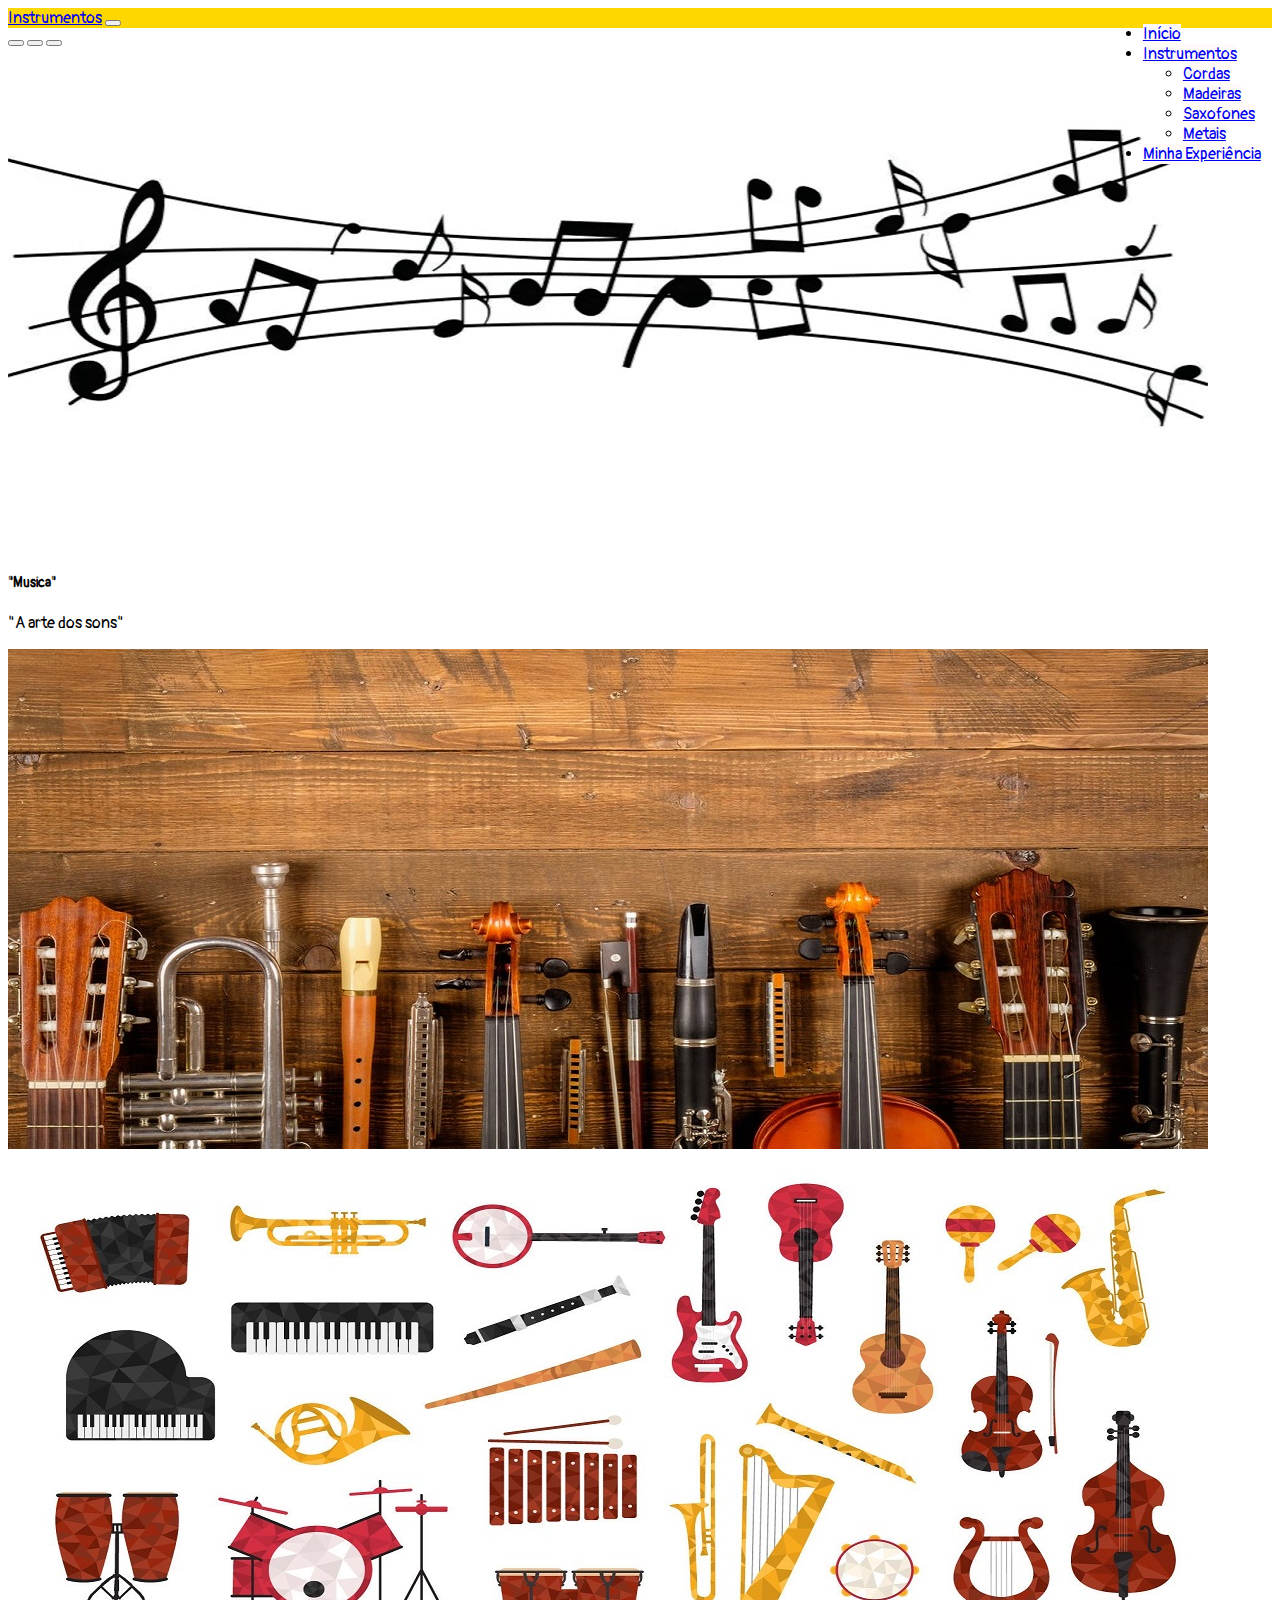
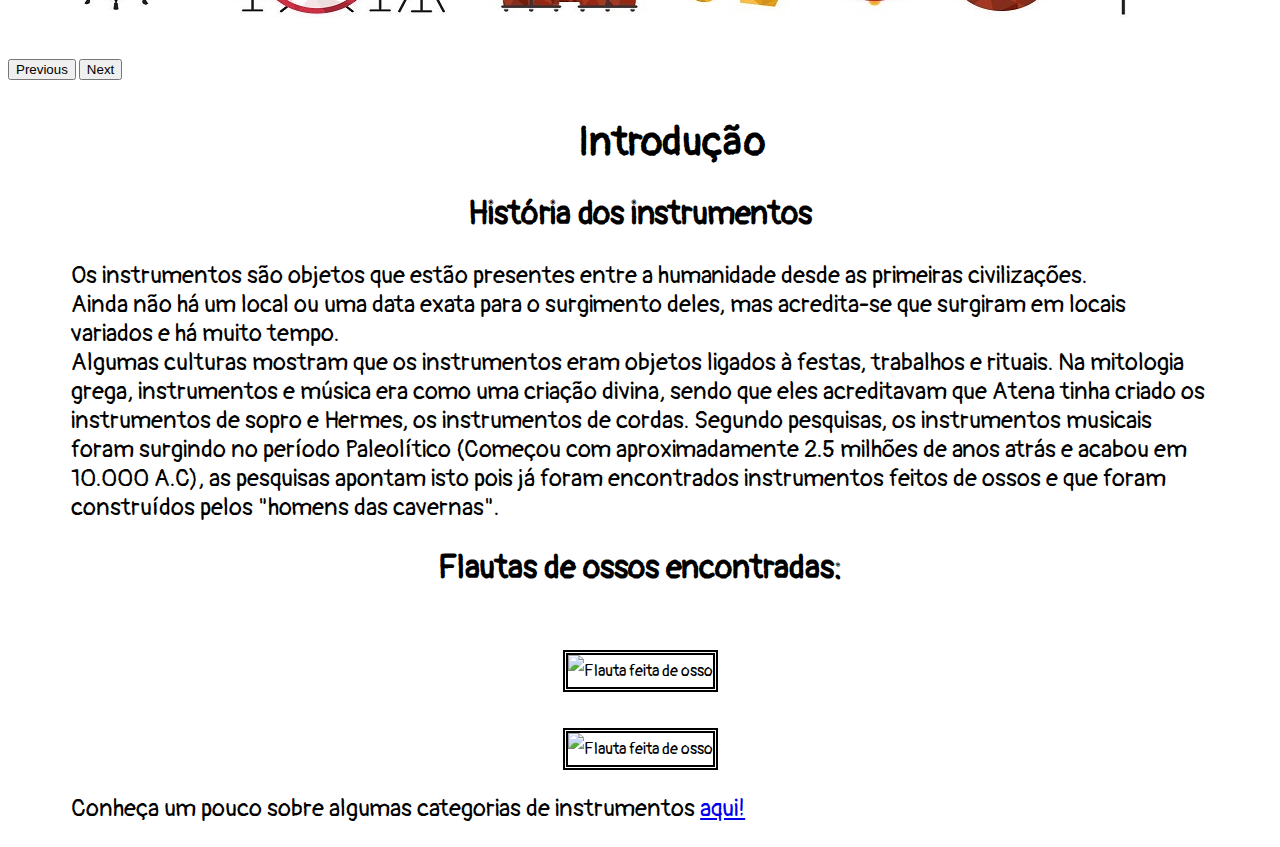
==== index.html @ 34596f2a "Add files via upload" ====
<!doctype html>
<html lang="en">
  <head>
    <!-- Required meta tags -->
    <meta charset="utf-8">
    <meta name="viewport" content="width=device-width, initial-scale=1">

    <!-- Bootstrap CSS -->
    <!-- <link href="https://cdn.jsdelivr.net/npm/bootstrap@5.1.3/dist/css/bootstrap.min.css" rel="stylesheet" integrity="sha384-1BmE4kWBq78iYhFldvKuhfTAU6auU8tT94WrHftjDbrCEXSU1oBoqyl2QvZ6jIW3" crossorigin="anonymous"> -->
    <link rel="stylesheet" href="css/bootstrap-grid.css">
    <link rel="stylesheet" href="css/bootstrap-reboot.css">
    <link rel="stylesheet" href="css/bootstrap-utilities.css">   
    <link rel="stylesheet" href="css/bootstrap.css">
    <link rel="stylesheet" href="css/style.css">
    <link rel="shortcut icon" href="img/favicon.png">
		<link href="https://fonts.googleapis.com/css2?family=Pangolin&display=swap" rel="stylesheet">
    <title>Paixão por Música</title>
  </head>
  <body>
    <nav class="navbar navbar-expand-lg navbar-light cor_fundo">
        <div class="container-fluid">
          <a class="navbar-brand" href="#">Instrumentos</a>
          <button class="navbar-toggler" type="button" data-bs-toggle="collapse" data-bs-target="#navbarSupportedContent" aria-controls="navbarSupportedContent" aria-expanded="false" aria-label="Toggle navigation">
            <span class="navbar-toggler-icon"></span>
          </button>
          <div class="collapse navbar-collapse testes" id="navbarSupportedContent">
            <ul class="navbar-nav me-auto mb-2 mb-lg-0">
              <li class="nav-item">
                <a class="nav-link active color" aria-current="page" href="#">Início</a>
              </li>
              <li class="nav-item dropdown">
                <a class="nav-link dropdown-toggle color" href="#" id="navbarDropdown" role="button" data-bs-toggle="dropdown" aria-expanded="false">
                  Instrumentos
                </a>
                <ul class="dropdown-menu" aria-labelledby="navbarDropdown">
                  <li><a class="dropdown-item color" href="cordas.html">Cordas</a></li>
                  <li><a class="dropdown-item color" href="#">Madeiras</a></li>
                  <li><a class="dropdown-item color" href="#">Saxofones</a></li>
                  <li><a class="dropdown-item color" href="#">Metais</a></li>
                </ul>
              </li>
              <li class="nav-item">
                <a class="nav-link color" href="#">Minha Experiência</a>
              </li>
            </ul>
          </div>
        </div>
    </nav>
    <div id="carouselExampleCaptions" class="carousel slide" data-bs-ride="carousel">
        <div class="carousel-indicators">
          <button type="button" data-bs-target="#carouselExampleCaptions" data-bs-slide-to="0" class="active" aria-current="true" aria-label="Slide 1"></button>
          <button type="button" data-bs-target="#carouselExampleCaptions" data-bs-slide-to="1" aria-label="Slide 2"></button>
          <button type="button" data-bs-target="#carouselExampleCaptions" data-bs-slide-to="2" aria-label="Slide 3"></button>
        </div>
        <div class="carousel-inner">
          <div class="carousel-item active">
            <img src="img/pgini/notasmusicais.jpg" class="d-block w-100" alt="...">
            <div class="carousel-caption d-none d-md-block">
              <h5 class="pcarrosel">"Musica"</h5>
              <p class="pcarrosel">"A arte dos sons"</p>
            </div>
          </div>
          <div class="carousel-item">
            <img src="img/pgini/instrumentos1.jpg" class="d-block w-100" alt="...">
          </div>
          <div class="carousel-item">
            <img src="img/pgini/instrumentos2.jpg" class="d-block w-100" alt="...">
          </div>
        </div>
        <button class="carousel-control-prev" type="button" data-bs-target="#carouselExampleCaptions" data-bs-slide="prev">
          <span class="carousel-control-prev-icon" aria-hidden="true"></span>
          <span class="visually-hidden">Previous</span>
        </button>
        <button class="carousel-control-next" type="button" data-bs-target="#carouselExampleCaptions" data-bs-slide="next">
          <span class="carousel-control-next-icon" aria-hidden="true"></span>
          <span class="visually-hidden">Next</span>
        </button>
    </div>
    <div class="conteudo">
        <h1 class="h1">Introdução</h1>
        <h2 class="h2">História dos instrumentos</h1>
        <div class="conteudo-paragrafo"> 
          <p>
            Os instrumentos são objetos que estão presentes entre a humanidade desde as primeiras civilizações.<br>
            Ainda não há um local ou uma data exata para o surgimento deles, mas acredita-se que surgiram em locais variados e há muito tempo.<br>
            Algumas culturas mostram que os instrumentos eram objetos ligados à festas, trabalhos e rituais. Na mitologia grega, instrumentos e música era como uma criação divina, sendo que eles acreditavam que Atena tinha criado os instrumentos de sopro e Hermes, os instrumentos de cordas.
            Segundo pesquisas, os instrumentos musicais foram surgindo no período Paleolítico (Começou com aproximadamente 2.5 milhões de anos atrás e acabou em 10.000 A.C), as pesquisas apontam isto pois já foram encontrados instrumentos feitos de ossos e que foram construídos pelos "homens das cavernas".<br>
          </p>
        </div>
        <h2 class="h2">
            Flautas de ossos encontradas:
        </h2>
        <figure>
          <div class="imgconteudo">
            <img class="img" src="img/conteudoimg/flauta.JPG" alt="Flauta feita de osso">
            <br>
            <img class="img" src="img/conteudoimg/flauta2.jpg" alt="Flauta feita de osso">
          </div>
        </figure>
        <p class="conteudo-paragrafo">Conheça um pouco sobre algumas categorias de instrumentos <a href="cordas.html"> aqui!</a></p>
        
        
    </div>  

    <!-- Optional JavaScript; choose one of the two! -->

    <!-- Option 1: Bootstrap Bundle with Popper -->
    <script src="https://cdn.jsdelivr.net/npm/bootstrap@5.1.3/dist/js/bootstrap.bundle.min.js" integrity="sha384-ka7Sk0Gln4gmtz2MlQnikT1wXgYsOg+OMhuP+IlRH9sENBO0LRn5q+8nbTov4+1p" crossorigin="anonymous"></script>

    <!-- Option 2: Separate Popper and Bootstrap JS -->
    <!--
    <script src="https://cdn.jsdelivr.net/npm/@popperjs/core@2.10.2/dist/umd/popper.min.js" integrity="sha384-7+zCNj/IqJ95wo16oMtfsKbZ9ccEh31eOz1HGyDuCQ6wgnyJNSYdrPa03rtR1zdB" crossorigin="anonymous"></script>
    <script src="https://cdn.jsdelivr.net/npm/bootstrap@5.1.3/dist/js/bootstrap.min.js" integrity="sha384-QJHtvGhmr9XOIpI6YVutG+2QOK9T+ZnN4kzFN1RtK3zEFEIsxhlmWl5/YESvpZ13" crossorigin="anonymous"></script>
    -->
  </body>
</html>
---- css/style.css ----
body{
    background-image: url(../img/background/fundo.png);
    font-family: 'Pangolin', cursive;
}
.conteudo{
    margin-top: 3%;
}
.h1{
    font-size: 2.5em;
    padding-left: 5%;
    text-align: center;
}
.h2{
    font-size: 2em;
    text-align: center;
}
.h3{
    font-size: 1.7em;
    text-align: center;
}
.cordasclass{
    margin-left: 10%;
    margin-right: 10%;
}
.conteudo-paragrafo{
    font-size: 1.5em;
    margin-left: 5%;
    margin-right: 5%;
}
.ante-lista{
    color: #921600;
}
.Obs{
    font-size: 25px;
	margin-top: 2%;
	margin-bottom: 2%;
	margin-left: 20%;
	margin-right: 20%;
	text-align: justify;
	line-height: 1.5;
    color: rgb(230, 41, 16);
}
.listatexto{
	font-size: 25px;
	text-decoration: underline;
	margin-top: 2%;
	margin-bottom: 2%;
	margin-left: 20%;
	margin-right: 20%;
	text-align: justify;
	line-height: 1.5;
	color: #ff0000;
}
.li{
    margin: 10px 0px;
}
.cor_fundo{
    background-color: gold;
}

.color{
    background-color: snow;
}
.pcarrosel{
    color: black;
}
.link{
    text-align: center;
}
figure{
    text-align: center;
    line-height: 2;
}
.img{
    border: 5px double;
    margin-top: 3%;
}

.imgconteudo img{
    transition: 0.5s;
}
.imgconteudo img:hover{
    transform: scale(1.2);
    transition: 0.5s;
}

@media screen and (min-width: 600px) {
    #galeria{
        display: flex;
		flex-direction: column;
		align-items: center;
    }
    #galeria .galeria{
        text-align: center;
    }
    .galeria{
        width: 40%;
        padding: 2%;
    }
}
@media screen and (min-width: 992px) {
    .testes{
        display: inline;
        position: absolute;
        right: 1.5%;
    }
    #galeria{
        flex-direction: row;
        flex-wrap: wrap;
        align-items: center;
    }
    #galeria .galeria{
        width: 30%;
        text-align: center;
    }
    
    
}

@media screen and (max-width: 800px){
    img{
        width: 40%;
        height: 40%;
    }   
    #galeria{
        display: flex;
		flex-direction: column;
		align-items: center;
    }
    #galeria .galeria{
        text-align: center;
    }
    .galeria{
        width: 80%;
        padding: 2%;
    }
}
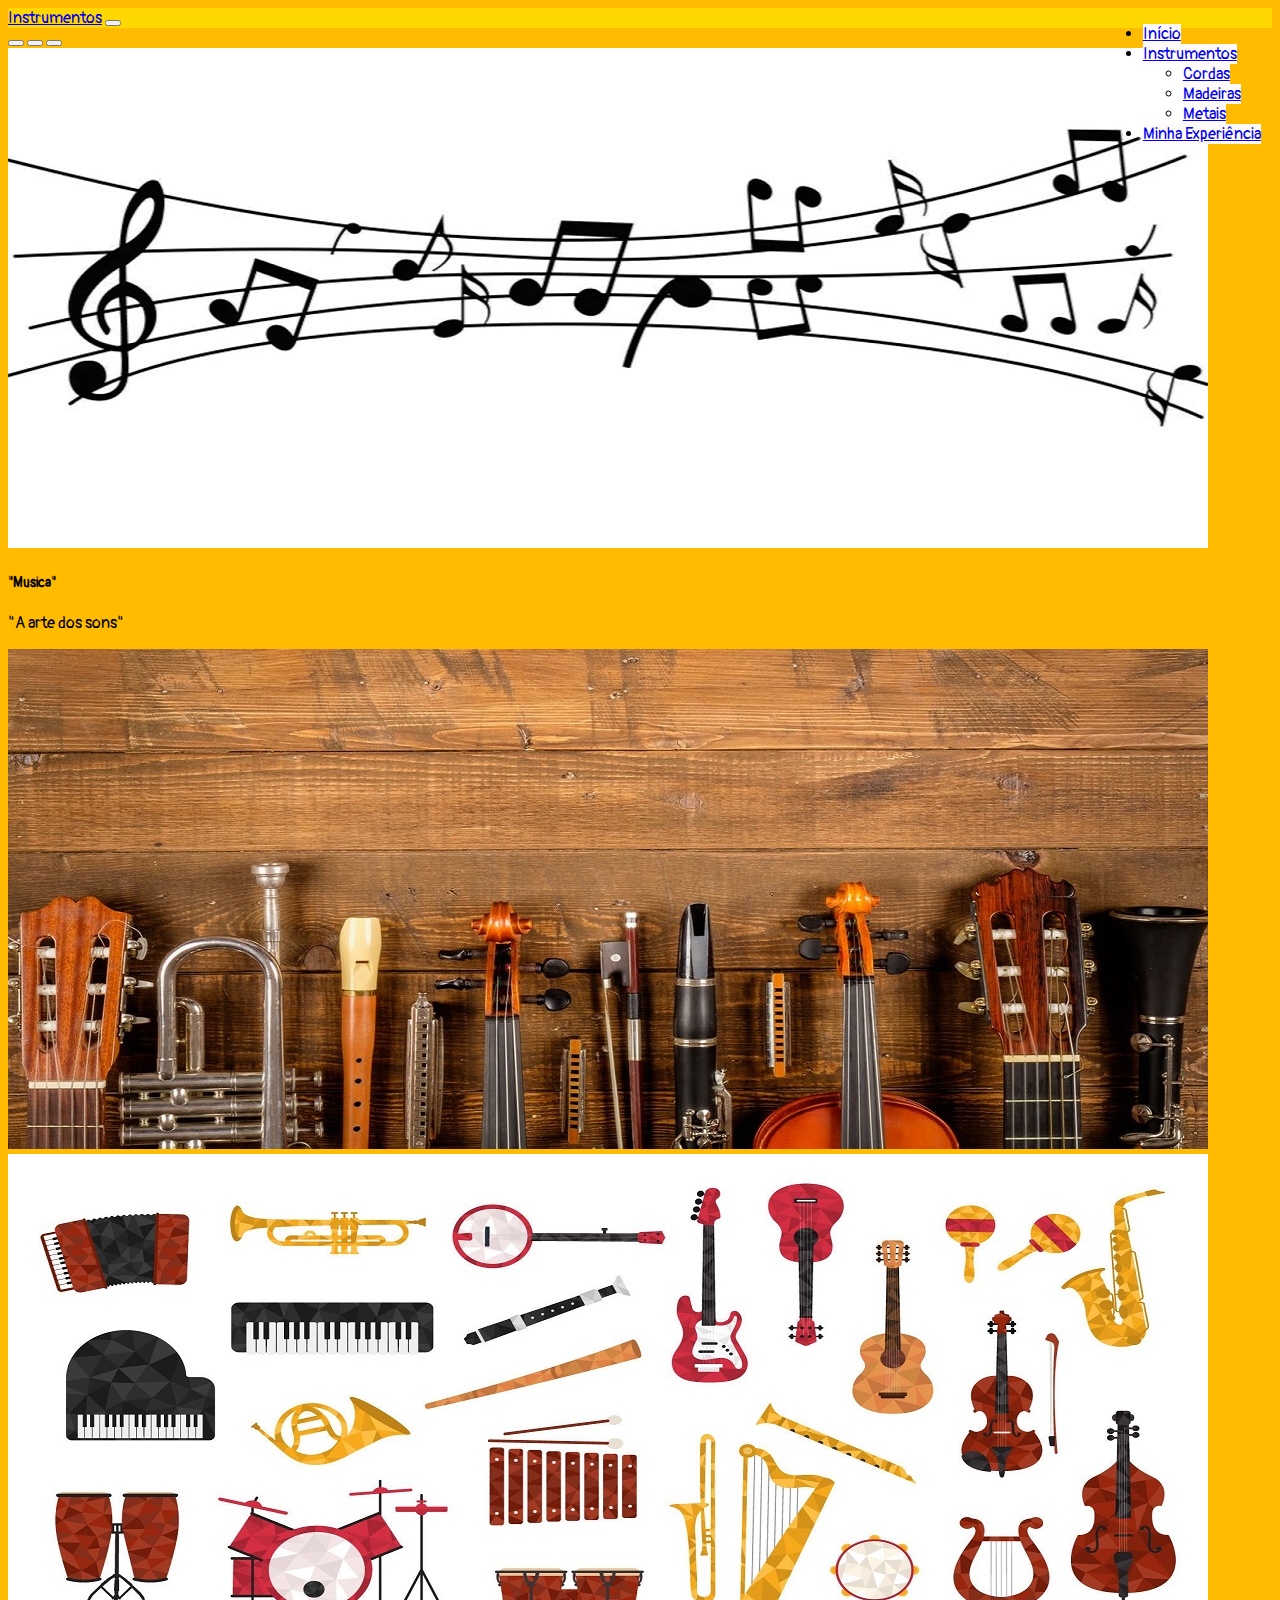
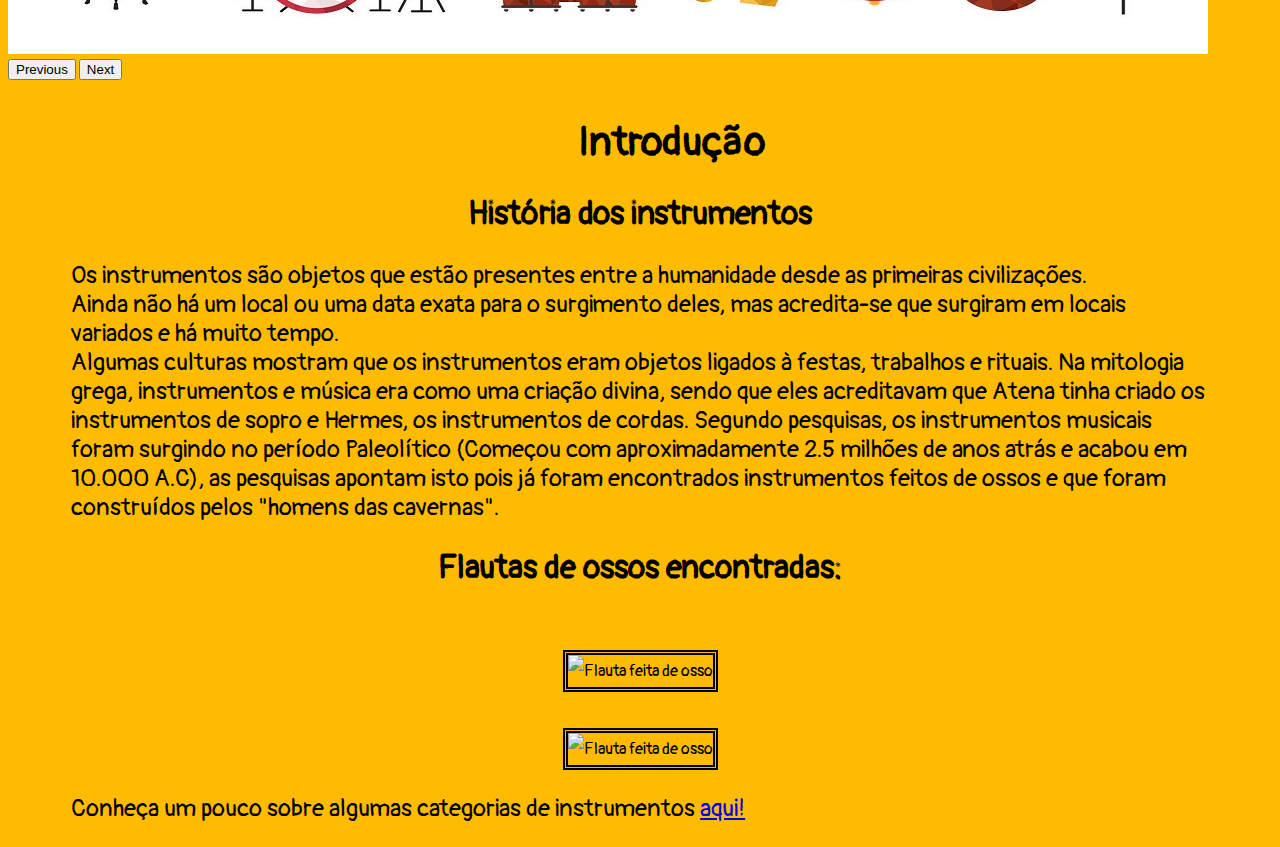
==== commit cabf22b7: "Add files via upload" ====
--- a/index.html
+++ b/index.html
@@ -34,9 +34,8 @@
                 </a>
                 <ul class="dropdown-menu" aria-labelledby="navbarDropdown">
                   <li><a class="dropdown-item color" href="cordas.html">Cordas</a></li>
-                  <li><a class="dropdown-item color" href="#">Madeiras</a></li>
-                  <li><a class="dropdown-item color" href="#">Saxofones</a></li>
-                  <li><a class="dropdown-item color" href="#">Metais</a></li>
+                  <li><a class="dropdown-item color" href="madeiras.html">Madeiras</a></li>
+                  <li><a class="dropdown-item color" href="metais.html">Metais</a></li>
                 </ul>
               </li>
               <li class="nav-item">
--- a/css/style.css
+++ b/css/style.css
@@ -1,5 +1,5 @@
 body{
-    background-image: url(../img/background/fundo.png);
+    background-color: rgb(255, 187, 0);
     font-family: 'Pangolin', cursive;
 }
 .conteudo{
@@ -29,6 +29,12 @@
 }
 .ante-lista{
     color: #921600;
+}
+.section{
+    text-align: center;
+}
+.section_par{
+    text-align: left;
 }
 .Obs{
     font-size: 25px;
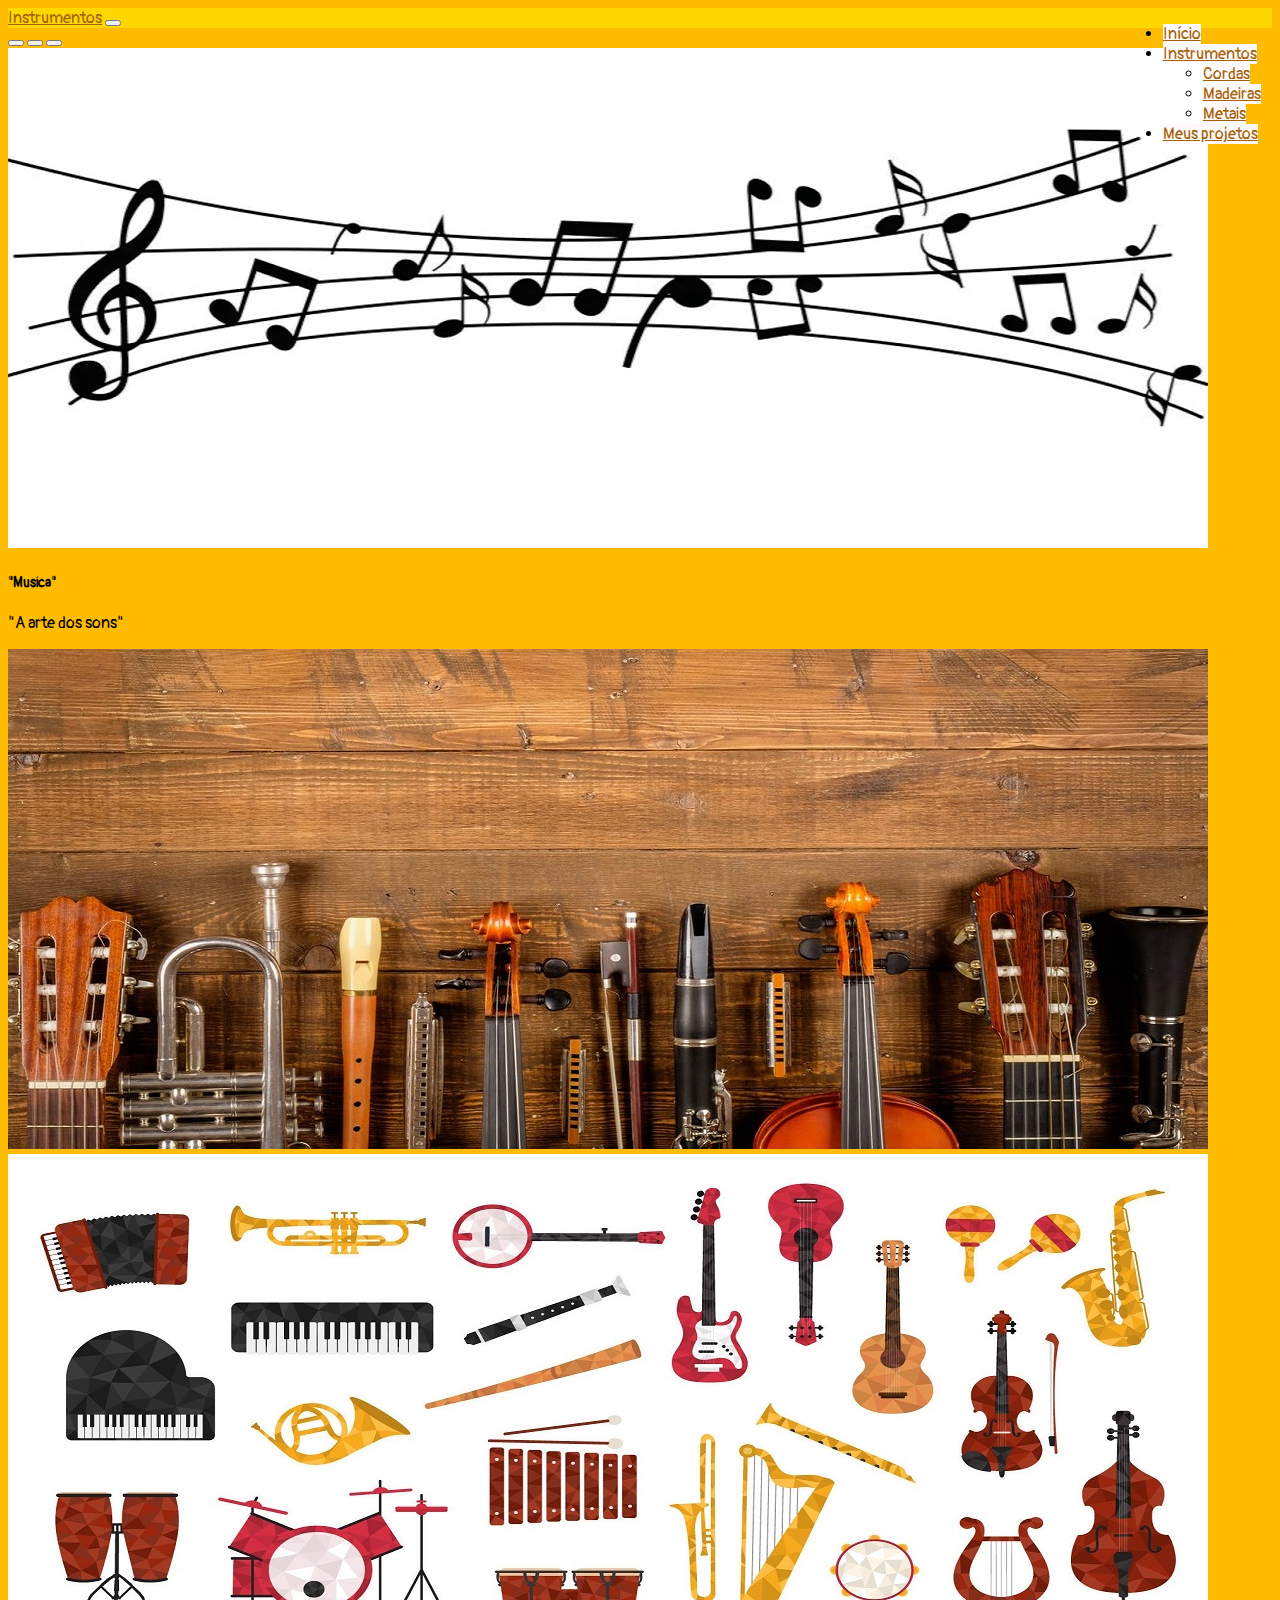
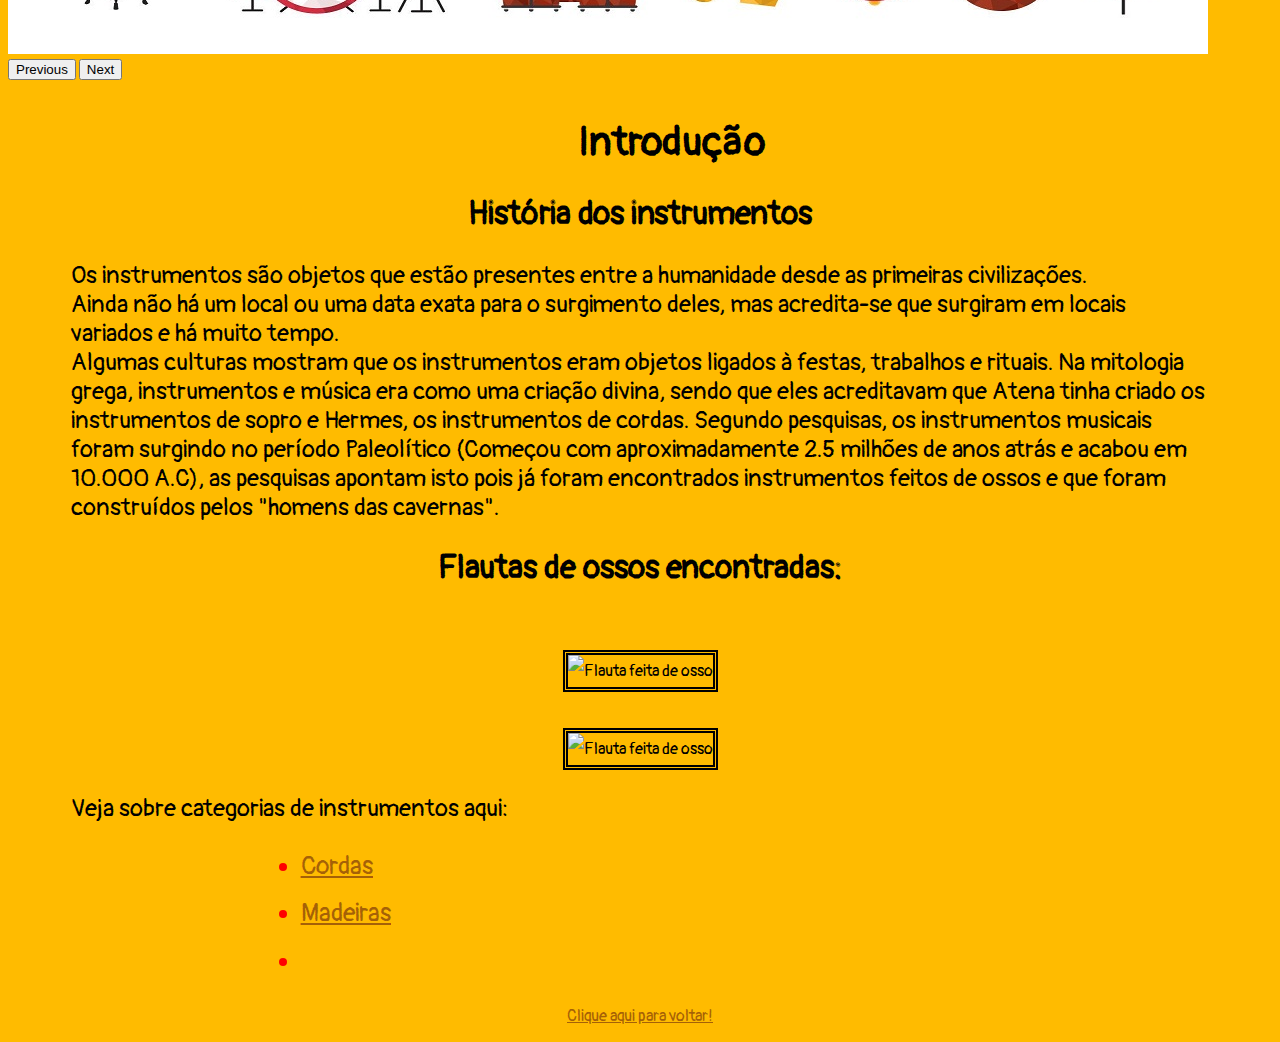
==== commit 6b928185: "Add files via upload" ====
--- a/index.html
+++ b/index.html
@@ -39,7 +39,7 @@
                 </ul>
               </li>
               <li class="nav-item">
-                <a class="nav-link color" href="#">Minha Experiência</a>
+                <a class="nav-link color" href="https://github.com/Projetos-Carlos" target="_blank">Meus projetos</a>
               </li>
             </ul>
           </div>
@@ -89,15 +89,25 @@
         <h2 class="h2">
             Flautas de ossos encontradas:
         </h2>
-        <figure>
-          <div class="imgconteudo">
-            <img class="img" src="img/conteudoimg/flauta.JPG" alt="Flauta feita de osso">
-            <br>
-            <img class="img" src="img/conteudoimg/flauta2.jpg" alt="Flauta feita de osso">
-          </div>
-        </figure>
-        <p class="conteudo-paragrafo">Conheça um pouco sobre algumas categorias de instrumentos <a href="cordas.html"> aqui!</a></p>
-        
+        <div id="flute">
+          <figure>
+            <div class="imgconteudo">
+              <img class="img" src="img/conteudoimg/flauta.JPG" alt="Flauta feita de osso">
+              <br>
+              <img class="img" src="img/conteudoimg/flauta2.jpg" alt="Flauta feita de osso">
+            </div>
+          </figure>
+        </div>
+        <p class="conteudo-paragrafo">
+          Veja sobre categorias de instrumentos aqui:
+          <ul class="listatexto">
+            <li class="li"><a href="cordas.html">Cordas</a></li>
+            <li class="li"><a href="madeiras.html">Madeiras</a></li>
+            <li class="li"><a href="metais.html"></a></li>
+          </ul>
+          <p class="link">
+            <a href="index.html#">Clique aqui para voltar!</a>
+          </p>
         
     </div>  
 
--- a/css/style.css
+++ b/css/style.css
@@ -18,6 +18,11 @@
     font-size: 1.7em;
     text-align: center;
 }
+.h32{
+    font-size: 1.2em;
+    margin-right: 5%;
+    margin-left: 5%;
+}
 .cordasclass{
     margin-left: 10%;
     margin-right: 10%;
@@ -26,6 +31,9 @@
     font-size: 1.5em;
     margin-left: 5%;
     margin-right: 5%;
+}
+a{
+    color: rgb(165, 97, 7);
 }
 .ante-lista{
     color: #921600;
@@ -76,6 +84,12 @@
 figure{
     text-align: center;
     line-height: 2;
+}
+.p_figure{
+    font-size: 0.9em;
+}
+.p_figure2{
+    font-size: 0.8em;
 }
 .img{
     border: 5px double;
